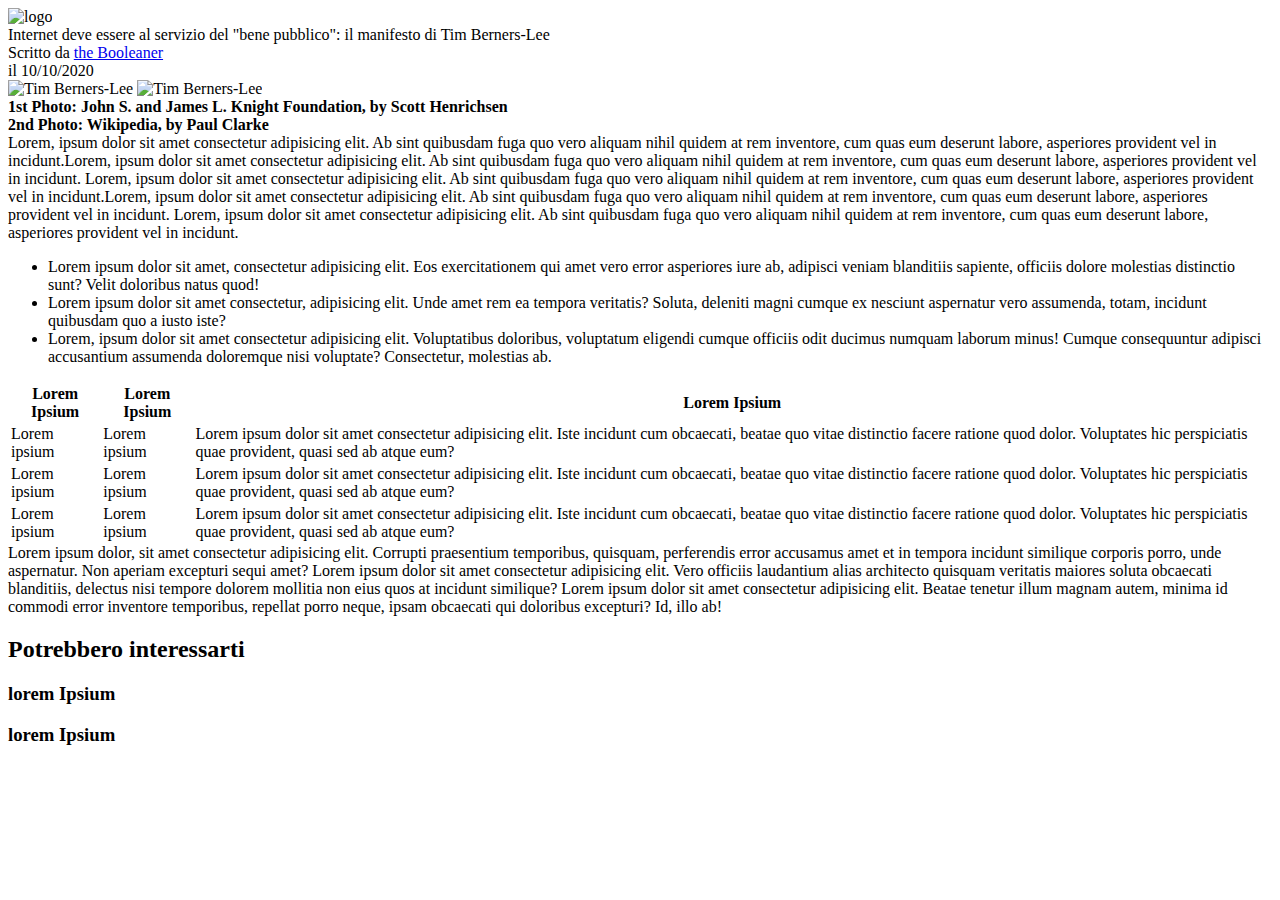
==== bonus/index.html @ 8b7acfc7 "riveduto e corretto + bonus (esercizio concluso)" ====
<!DOCTYPE html>
<html lang="en">
<head>
    <meta charset="UTF-8">
    <meta http-equiv="X-UA-Compatible" content="IE=edge">
    <meta name="viewport" content="width=device-width, initial-scale=1.0">
    <link rel="stylesheet" href="./css/articolo-booleaners.css">
    <title>articolo booleaners</title>
</head>
<body>
    <!--Sfondo e logo-->
    <header>
        <div class="contenitore">
        <img src="./img/logo.svg" class="dimensioni-logo" alt="logo">
    </div>
    </header>
   <!--Titolo Articolo-->
    <main>
    <div class="contenitore">
        <div class="dimensione-titolo">
            Internet deve essere al servizio del "bene pubblico": il manifesto di Tim Berners-Lee
        </div>
            <div class="dimensione-descrizione colore-descrizione">
                Scritto da <a href="#" class="colore-giornale colore-giornale">the Booleaner</a>
            </div>
            <div class="dimensione-data colore-descrizione">
                il 10/10/2020
            </div>

        <!--Immagini Articolo-->
        <div class="margin-contenitore">
            <img src="./img/tim-1.jpg" alt="Tim Berners-Lee">
            <img src="./img/tim-2.jpg" alt="Tim Berners-Lee">
        </div>
        <div>
           <strong>1st Photo: John S. and James L. Knight Foundation, by Scott Henrichsen</strong>
        </div>
        <div>
           <strong>2nd Photo: Wikipedia, by Paul Clarke</strong>
        </div>
        <!--corpo articolo-->
        <div class="margin-contenitore">
            Lorem, ipsum dolor sit amet consectetur adipisicing elit. Ab sint quibusdam fuga quo vero aliquam nihil quidem at rem inventore, cum quas eum deserunt labore, asperiores provident vel in incidunt.Lorem, ipsum dolor sit amet consectetur adipisicing elit. Ab sint quibusdam fuga quo vero aliquam nihil quidem at rem inventore, cum quas eum deserunt labore, asperiores provident vel in incidunt.
            Lorem, ipsum dolor sit amet consectetur adipisicing elit. 
            <span class="evidenziamento-giallo"> 
                Ab sint quibusdam fuga quo vero aliquam nihil quidem at rem inventore,
            </span> 
                cum quas eum deserunt labore, asperiores provident vel in incidunt.Lorem, ipsum dolor sit amet consectetur adipisicing elit. Ab sint quibusdam fuga quo vero aliquam nihil quidem at rem inventore, cum quas eum deserunt labore, asperiores provident vel in incidunt.
                Lorem, ipsum dolor sit amet consectetur adipisicing elit. Ab sint quibusdam fuga quo vero aliquam nihil quidem at rem inventore, cum quas eum deserunt labore, asperiores provident vel in incidunt.
        </div>
        <!--Lista (da fixare)-->
        <ul class="margin-contenitore">
            <li>
                Lorem ipsum dolor sit amet, consectetur adipisicing elit. Eos exercitationem qui amet vero error asperiores iure ab, adipisci veniam blanditiis sapiente, officiis dolore molestias distinctio sunt? Velit doloribus natus quod!
            </li>
            <li>
                Lorem ipsum dolor sit amet consectetur, adipisicing elit. Unde amet rem ea tempora veritatis? Soluta, deleniti magni cumque ex nesciunt aspernatur vero assumenda, totam, incidunt quibusdam quo a iusto iste?
            </li>
            <li>
                Lorem, ipsum dolor sit amet consectetur adipisicing elit. Voluptatibus doloribus, voluptatum eligendi cumque officiis odit ducimus numquam laborum minus! Cumque consequuntur adipisci accusantium assumenda doloremque nisi voluptate? Consectetur, molestias ab.
            </li>
        </ul>
        <!--Tabella dati-->
        <div>
            <table>
                <thead>
                    <tr class="colore-riga-head margin-contenitore">
                        <th>Lorem Ipsium</th>
                        <th>Lorem Ipsium</th>
                        <th class="dimensione-colonna">Lorem Ipsium</th>
                    </tr>
                </thead>
                <tbody>
                    <tr class="colore-riga-corpo">
                        <td>Lorem ipsium</td>
                        <td>Lorem ipsium</td>
                        <td>Lorem ipsum dolor sit amet consectetur adipisicing elit. Iste incidunt cum obcaecati, beatae quo vitae distinctio facere ratione quod dolor. Voluptates hic perspiciatis quae provident, quasi sed ab atque eum?</td>
                    </tr>
                    <tr>
                        <td>Lorem ipsium</td>
                        <td>Lorem ipsium</td>
                        <td>Lorem ipsum dolor sit amet consectetur adipisicing elit. Iste incidunt cum obcaecati, beatae quo vitae distinctio facere ratione quod dolor. Voluptates hic perspiciatis quae provident, quasi sed ab atque eum?</td>
                    </tr>
                    <tr class="colore-riga-corpo">
                        <td>Lorem ipsium</td>
                        <td>Lorem ipsium</td>
                        <td>Lorem ipsum dolor sit amet consectetur adipisicing elit. Iste incidunt cum obcaecati, beatae quo vitae distinctio facere ratione quod dolor. Voluptates hic perspiciatis quae provident, quasi sed ab atque eum?</td>
                    </tr>
                </tbody>
            </table>
        </div>
        <!--corpo articolo 2-->
        <div class="margin-contenitore">
            Lorem ipsum dolor, sit amet consectetur adipisicing elit. Corrupti praesentium temporibus, quisquam, perferendis error accusamus amet et in tempora incidunt similique corporis porro, unde aspernatur. Non aperiam excepturi sequi amet?
            Lorem ipsum dolor sit amet consectetur adipisicing elit. Vero officiis laudantium alias architecto quisquam veritatis maiores soluta obcaecati blanditiis, delectus nisi tempore dolorem mollitia non eius quos at incidunt similique?
            Lorem ipsum dolor sit amet consectetur adipisicing elit.
            <span class="evidenziamento-giallo">
                Beatae tenetur illum magnam autem,
            </span> minima id commodi error inventore temporibus, repellat porro neque, ipsam obcaecati qui doloribus excepturi? Id, illo ab!
        </div>
    </div>
    </main>
    <footer>
        <!--immagini footer-->
    <div class="contenitore">
        <div class="colore-descrizione margin-contenitore">
            <h2>Potrebbero interessarti</h2>
        </div>
        <div class="immagine-background-1 margin-contenitore">
            <h3>lorem Ipsium</h3>
        </div>

        <div class="immagine-background-2 margin-contenitore">
            <h3>lorem Ipsium</h3>
        </div>
    </div>
    </footer>
</body>
</html>
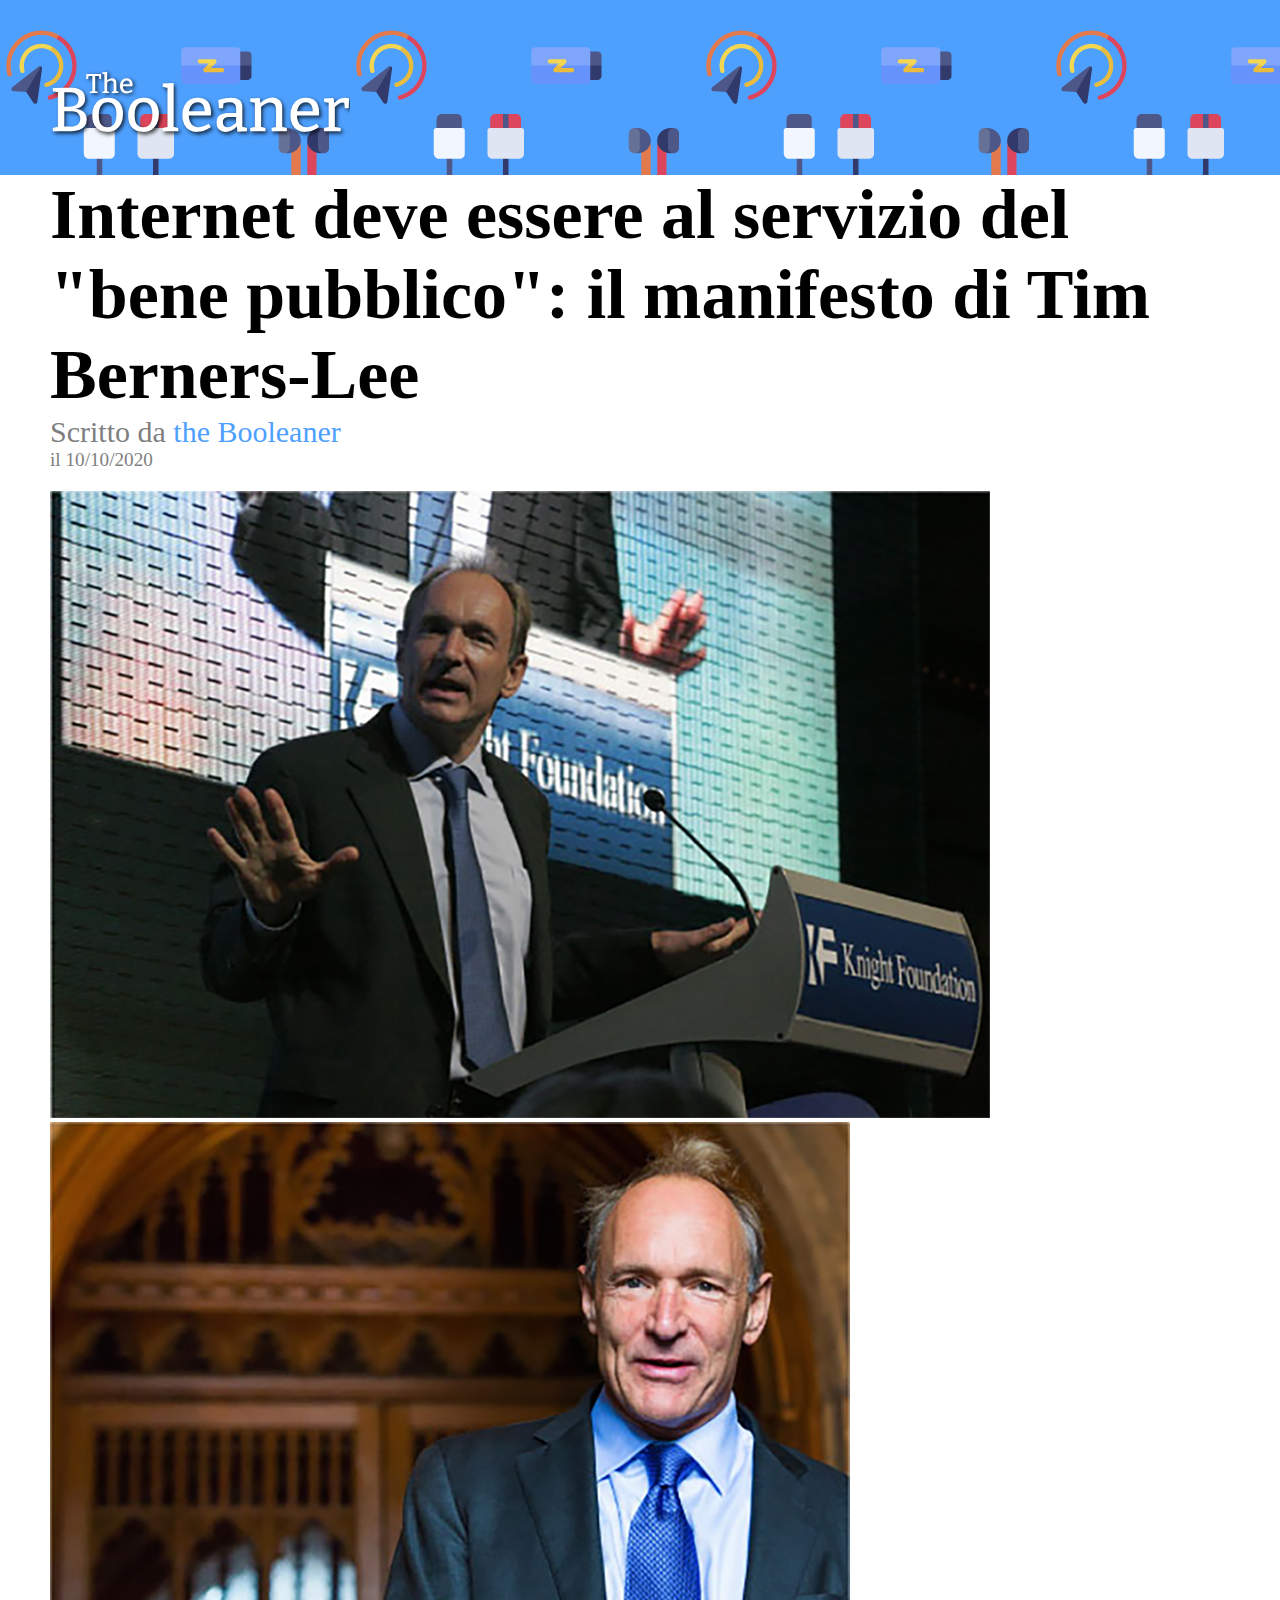
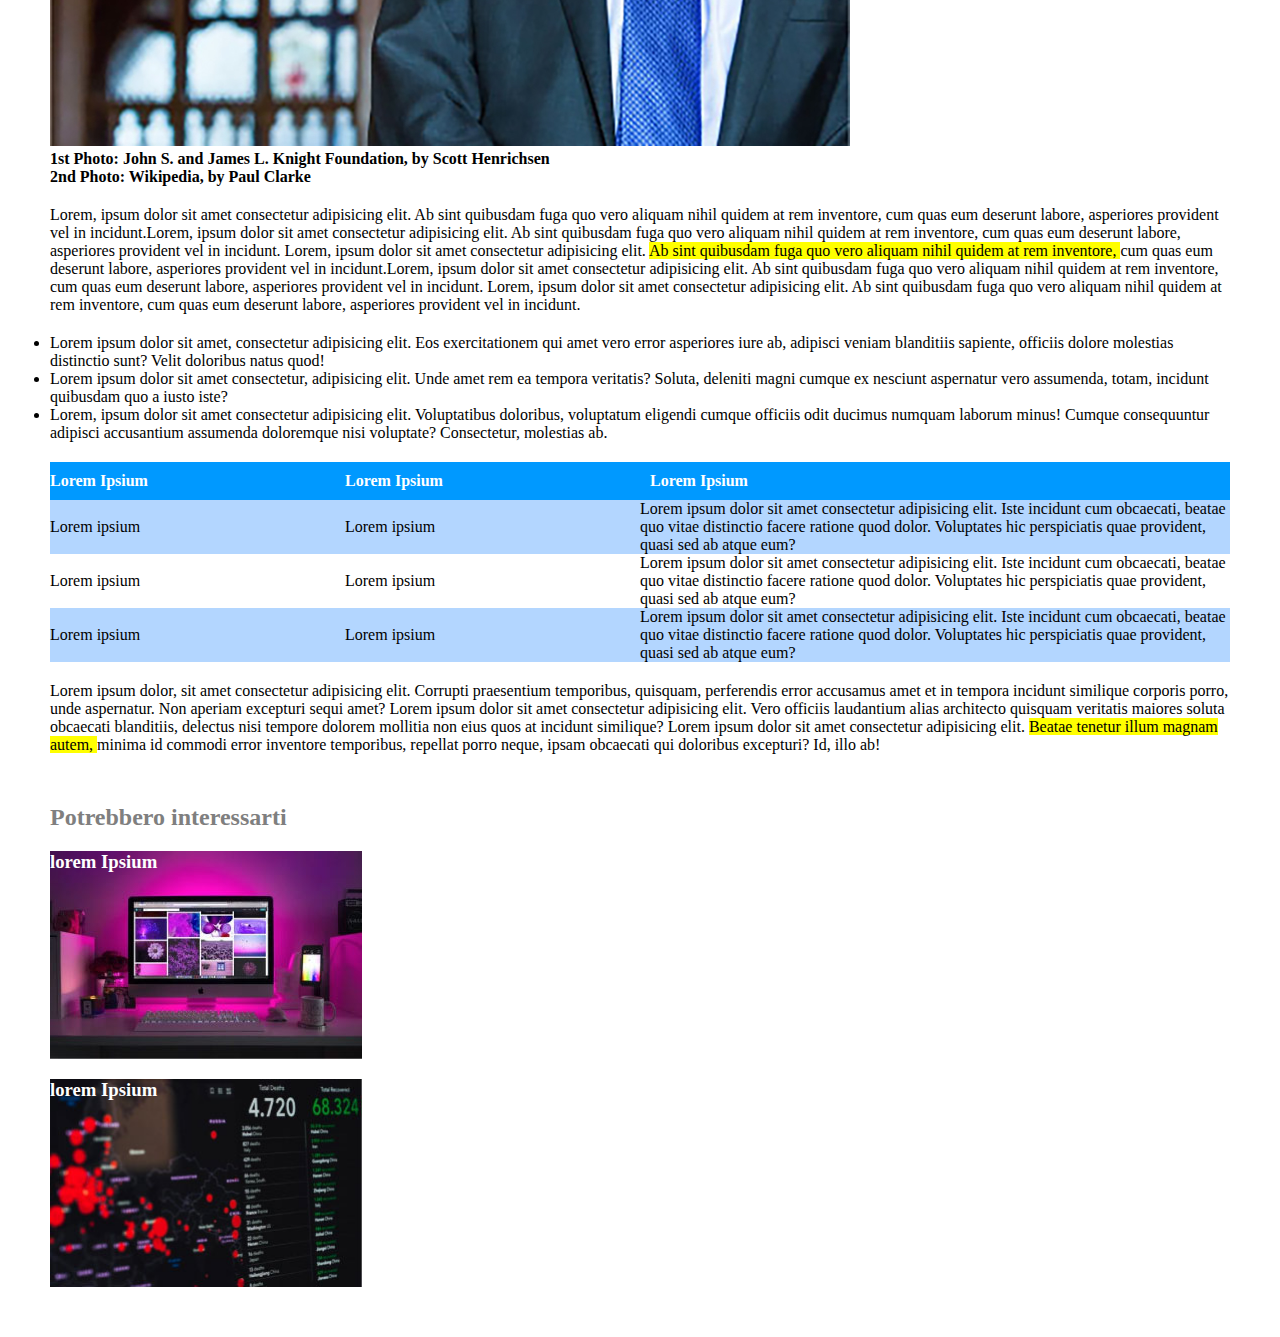
==== commit f6d81eec: "fixati collegamento immagini" ====
--- a/bonus/index.html
+++ b/bonus/index.html
@@ -11,7 +11,7 @@
     <!--Sfondo e logo-->
     <header>
         <div class="contenitore">
-        <img src="./img/logo.svg" class="dimensioni-logo" alt="logo">
+        <img src="../img/logo.svg" class="dimensioni-logo" alt="logo">
     </div>
     </header>
    <!--Titolo Articolo-->
@@ -21,7 +21,7 @@
             Internet deve essere al servizio del "bene pubblico": il manifesto di Tim Berners-Lee
         </div>
             <div class="dimensione-descrizione colore-descrizione">
-                Scritto da <a href="#" class="colore-giornale colore-giornale">the Booleaner</a>
+                Scritto da <a href="#" class="colore-giornale colore-giornale-2">the Booleaner</a>
             </div>
             <div class="dimensione-data colore-descrizione">
                 il 10/10/2020
@@ -29,8 +29,8 @@
 
         <!--Immagini Articolo-->
         <div class="margin-contenitore">
-            <img src="./img/tim-1.jpg" alt="Tim Berners-Lee">
-            <img src="./img/tim-2.jpg" alt="Tim Berners-Lee">
+            <img src="../img/tim-1.jpg" alt="Tim Berners-Lee">
+            <img src="../img/tim-2.jpg" alt="Tim Berners-Lee">
         </div>
         <div>
            <strong>1st Photo: John S. and James L. Knight Foundation, by Scott Henrichsen</strong>
--- a/bonus/css/articolo-booleaners.css
+++ b/bonus/css/articolo-booleaners.css
@@ -0,0 +1,96 @@
+*{
+   padding: 0;
+   margin: 0;
+   box-sizing: border-box;
+}
+
+.contenitore{
+   margin: 50px;
+   margin-top: 0px;
+}
+
+.margin-contenitore{
+   margin-top: 20px;
+}
+
+.evidenziamento-giallo{
+   background-color: yellow;
+}
+
+/*Classi Header*/
+header{
+   background-image: url(../img/pattern.png);
+   background-color:#4EA0FF ;
+   height: 175px;
+}
+
+.dimensioni-logo{
+   width: 300px;
+   margin-top: 70px;
+}
+
+/*Classi Main*/
+.dimensione-titolo{
+   font-size: 70px;
+   font-weight: 700;
+}
+
+.colore-descrizione{
+   color: #7F7F7F;
+}
+
+.dimensione-descrizione{
+   font-size: 30px;
+}
+
+.colore-giornale{
+   color:#4EA0FF;
+   text-decoration: none;
+}
+
+.colore-giornale-2:hover{
+   color:#cd4eff;
+   text-decoration: underline;
+}
+
+.dimensione-data{
+   font-size: larger;
+}
+
+/*Classi tabella*/
+table{
+   border-collapse: collapse;
+   text-align: left;
+   margin-top: 20px;
+}
+
+.dimensione-colonna{
+   width: 50%;
+   padding:10px;
+}
+
+.colore-riga-head{
+   background-color: rgb(0, 153, 255);
+   color:white;
+}
+
+.colore-riga-corpo{
+   background-color: #b3d6ff;
+}
+
+/*classi footer*/
+.immagine-background-1{
+   background-image: url(../img/monitor.jpg);
+   background-size: contain;
+   color: white;
+   width: 312px;
+   height: 208px;
+}
+
+.immagine-background-2{
+   background-image: url(../img/graph.jpg);
+   background-size: contain;
+   color: white;
+   width: 312px;
+   height: 208px;
+}